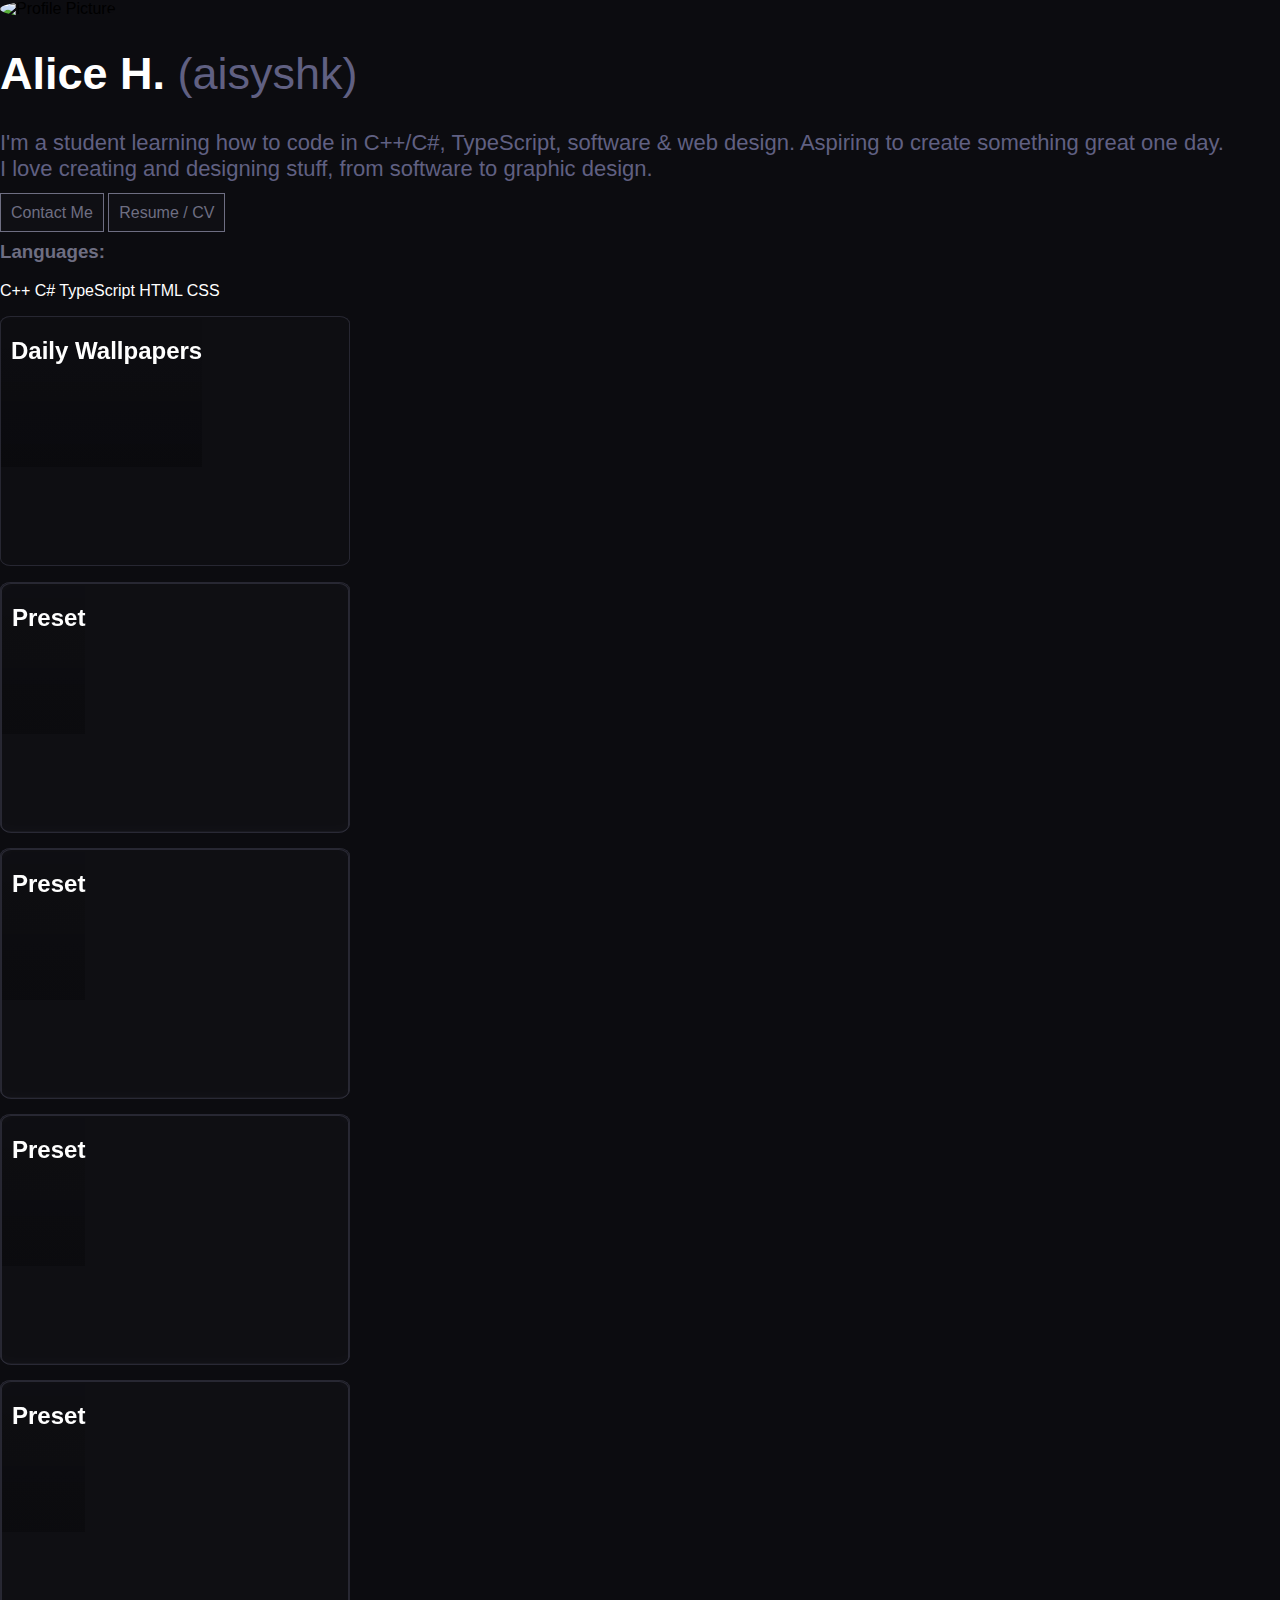
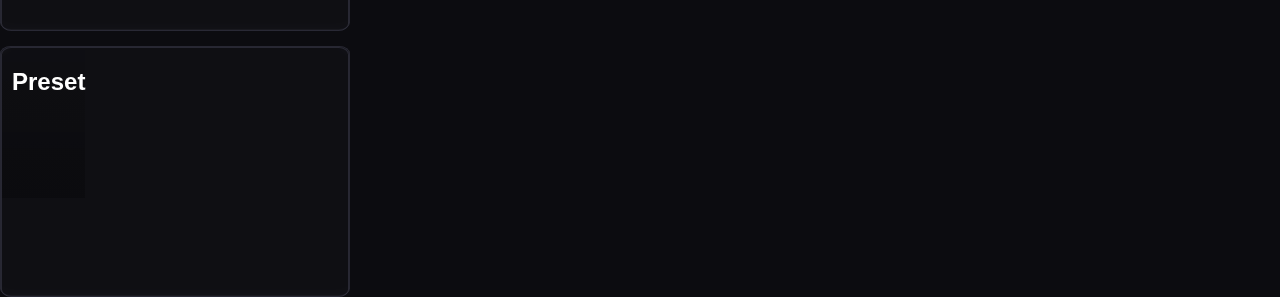
==== redesign.html @ e15595dd "another redesign" ====
<!DOCTYPE html>
<html lang="en">
<head>
    <title>aisyshk</title>
    <link rel="stylesheet" href="./css/style.css">
    <link rel="icon" type="image/x-icon" href="./content/favicon.svg" />
    <link rel="stylesheet" href="https://kit.fontawesome.com/7ba697c3a5.css" crossorigin="anonymous">
    <script src="https://kit.fontawesome.com/7ba697c3a5.js" crossorigin="anonymous"></script>
    <script src="./script/script.js" defer></script>
    <meta charset="utf-8" />
    <meta name="viewport" content="width-device-width, initial-scale=1.0" />
    <meta http-equiv="X-UA-Compatible" content="ie-edge" />
</head>
<body>
    <div class="nav">
        <div class="nav-section" id="nav-info-section">
            <div>
                <img class="avatar" alt="Profile Picture" src="https://avatars.githubusercontent.com/u/123821243?v=4" />
                <h1 id="name">Alice H. <span id="github-username">(aisyshk)</span></h1>
                <p>
                    I'm a student learning how to code in C++/C#, TypeScript, software & web design.
                    Aspiring to create something great one day.
                    <br />
                    I love creating and designing stuff, from software to graphic design.
                </p>
                <div>
                    <a class="button" href="mailto:aliceiv0321@gmail.com" target="_blank">Contact Me</a>
                    <a class="button" href="resume.html" target="_blank">Resume / CV</a>
                </div>
                <h3 style="color: var(--secondary);">Languages: </h3>
                <span class="pill" id="cpp">C++</span>
                <span class="pill" id="cs">C#</span>
                <span class="pill" id="ts">TypeScript</span>
                <span class="pill" id="html">HTML</span>
                <span class="pill" id="css">CSS</span>
            </div>
        </div>
        <div class="nav-section" id="nav-works-section">
            <div id="cards">
                <div id="dailyWallpaperCard" class="card" onclick="window.open('https://github.com/aisyshk/DailyWallpapers');">
                    <div class="card-content">
                        <h2 class="card-title">Daily Wallpapers <i class="fa-solid fa-up-right-from-square"></i></h2>
                    </div>
                </div>
                <div class="card">
                    <div id="" class="card" onclick="window.open('')">
                        <div class="card-content">
                            <h2 class="card-title">Preset <i class="fa-solid fa-up-right-from-square"></i></h2>
                        </div>
                    </div>
                </div>
                <div class="card">
                    <div id="" class="card" onclick="window.open('')">
                        <div class="card-content">
                            <h2 class="card-title">Preset <i class="fa-solid fa-up-right-from-square"></i></h2>
                        </div>
                    </div>
                </div>
                <div class="card">
                    <div id="" class="card" onclick="window.open('')">
                        <div class="card-content">
                            <h2 class="card-title">Preset <i class="fa-solid fa-up-right-from-square"></i></h2>
                        </div>
                    </div>
                </div>
                <div class="card">
                    <div id="" class="card" onclick="window.open('')">
                        <div class="card-content">
                            <h2 class="card-title">Preset <i class="fa-solid fa-up-right-from-square"></i></h2>
                        </div>
                    </div>
                </div>
                <div class="card">
                    <div id="" class="card" onclick="window.open('')">
                        <div class="card-content">
                            <h2 class="card-title">Preset <i class="fa-solid fa-up-right-from-square"></i></h2>
                        </div>
                    </div>
                </div>
            </div>
        </div>
    </div>
</body>
</html>
---- css/style.css ----
:root {
    --primary: rgb(15, 15, 20);
    --secondary: rgb(110, 110, 130);
    --background-color: rgb(12, 12, 16);
    --border-color: rgba(255, 255, 255, 0.1);
    --p-color: rgb(145, 145, 180);
    --fade-color: rgb(96, 96, 130);
    font-family: 'Segoe UI', Tahoma, Geneva, Verdana, sans-serif;
}

* {
    box-sizing: border-box;
}

body {
    background-color: var(--background-color);
    display: flex;
    flex-direction: column;
    height: 100vh;
    margin: 0px;
    overflow: hidden;
    z-index: 1;
}

h1, h2, h3, a, p, span {
    color: white;
}

p {
    color: var(--fade-color);
    font-size: 22px;
}

a {
    text-decoration: none;
}

nav {
    background-color: var(--primary);
    display: flex;
    width: 100%;
    z-index: 10;
    /*border-bottom: 1px solid var(--border-color);*/
}

nav > .nav-section {
    padding: 3rem 2rem;
    display: flex;
    gap: 1rem;
    align-items: center;
    justify-content: center;
}

#nav-avatar-section {
    flex-grow: 1;
    justify-content: flex-end;
}

#nav-about-section {
    flex-basis: calc(100%/1.65);
    /*border-left: 1px solid var(--border-color);*/
    gap: 1rem;
}

img.avatar {
    border-radius: 50%;
    height: 25vh;
}

#github-username {
    font-weight: 300;
    color: var(--fade-color);
}

#name {
    font-size: 45px;
}

#wam {
    color: var(--p-color);
}

main {
    flex-basis: calc(100%/2);
}

main > article {
    display: grid;
    height: 100%;
    grid-template-columns: 2fr 1fr;
    grid-template-rows: 2fr 1fr;
}

main > article > .article-section {
    height: 100%;
    border: 1px solid var(--border-color);
}

.button {
    color: var(--secondary);
    background-color: var(--primary);
    border: 1px solid var(--secondary);
    font-weight: 500;
    padding: 10px 10px 10px 10px;
}

.button:hover {
    color: var(--primary);
    background-color: var(--secondary);
    border: 1px solid var(--primary);
    font-weight: 500;
    padding: 15px 15px 15px 15px;
}

.icon-sm {
    height: 5vh;
    width: auto;

}

main {
    display: flex;
    flex-direction: column;
    align-items: center;
    justify-content: center;
    margin: 0;
    padding: 0;
}

#cards {
    display: flex;
    flex-wrap: wrap;
    gap: 1rem;
    max-width: calc(100% / 2);
    width: 100%;
    z-index: 3;
    padding-top: 1rem;
}

.card {
    display: flex;
    background-color: rgba(15, 15, 20, 0.5);
    backdrop-filter: blur(3px);
    border: 1px solid rgba(145, 145, 180, 0.2);
    border-radius: 3%;
    cursor: pointer;
    height: 250px;
    position: relative;
    width: 350px;
    background-size: cover;
    background-repeat: no-repeat;
}

    .card:hover::before {
        opacity: 1;
    }

    .card::before {
        background: radial-gradient( 800px circle at 40px 40px, rgba(255, 255, 255, 0.04), transparent 40% );
        border-radius: inherit;
        content: "";
        opacity: 0;
        height: 100%;
        left: 0px;
        top: 0px;
        position: absolute;
        transition: opacity 250ms;
        width: 100%;
        z-index: 2;
    }

.card-content {
    flex-wrap: wrap;
    padding: 0px 0px 0px 10px;
    height: 150px;
    background: linear-gradient(rgba(255, 255, 255, 0), rgba(2, 2, 5, 0.3));
}

.card-description {
    font-size: 16px;
}
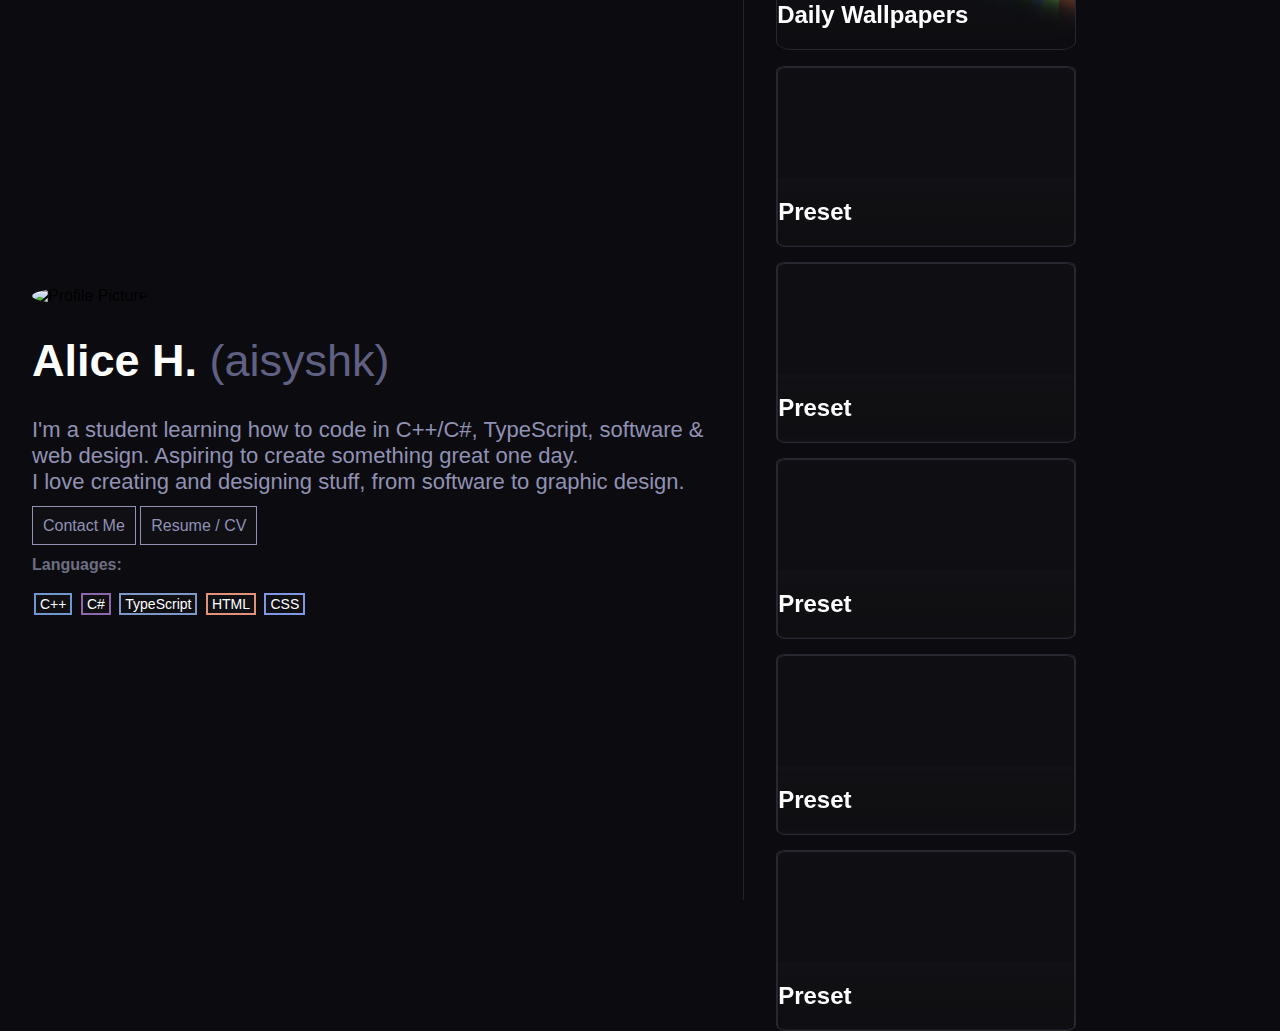
==== commit d138071a: "added unselectable and a transition" ====
--- a/redesign.html
+++ b/redesign.html
@@ -27,12 +27,12 @@
                     <a class="button" href="mailto:aliceiv0321@gmail.com" target="_blank">Contact Me</a>
                     <a class="button" href="resume.html" target="_blank">Resume / CV</a>
                 </div>
-                <h3 style="color: var(--secondary);">Languages: </h3>
-                <span class="pill" id="cpp">C++</span>
-                <span class="pill" id="cs">C#</span>
-                <span class="pill" id="ts">TypeScript</span>
-                <span class="pill" id="html">HTML</span>
-                <span class="pill" id="css">CSS</span>
+                <h4 class="unselectable" style="color: var(--secondary);">Languages: </h4>
+                <span class="pill unselectable" id="cpp">C++</span>
+                <span class="pill unselectable" id="cs">C#</span>
+                <span class="pill unselectable" id="ts">TypeScript</span>
+                <span class="pill unselectable" id="html">HTML</span>
+                <span class="pill unselectable" id="css">CSS</span>
             </div>
         </div>
         <div class="nav-section" id="nav-works-section">
--- a/css/style.css
+++ b/css/style.css
@@ -5,6 +5,11 @@
     --border-color: rgba(255, 255, 255, 0.1);
     --p-color: rgb(145, 145, 180);
     --fade-color: rgb(96, 96, 130);
+    --cpp-primary: rgb(113, 151, 209);
+    --cs-primary: rgb(140, 104, 170);
+    --ts-primary: rgb(125, 152, 198);
+    --html-primary: rgb(226, 146, 124);
+    --css-primary: rgb(127, 150, 226);
     font-family: 'Segoe UI', Tahoma, Geneva, Verdana, sans-serif;
 }
 
@@ -27,7 +32,7 @@
 }
 
 p {
-    color: var(--fade-color);
+    color: var(--p-color);
     font-size: 22px;
 }
 
@@ -35,30 +40,31 @@
     text-decoration: none;
 }
 
-nav {
-    background-color: var(--primary);
+.nav {
+    /*background-color: var(--primary);*/
     display: flex;
     width: 100%;
+    height: 100%;
     z-index: 10;
-    /*border-bottom: 1px solid var(--border-color);*/
 }
 
-nav > .nav-section {
+.nav > .nav-section {
     padding: 3rem 2rem;
     display: flex;
-    gap: 1rem;
+    gap: 2rem;
     align-items: center;
     justify-content: center;
 }
 
-#nav-avatar-section {
+#nav-info-section {
     flex-grow: 1;
     justify-content: flex-end;
+    border-right: 1px solid var(--border-color);
+    gap: 2rem;
 }
 
-#nav-about-section {
-    flex-basis: calc(100%/1.65);
-    /*border-left: 1px solid var(--border-color);*/
+#nav-works-section {
+    flex-basis: calc(100% / 1.4);
     gap: 1rem;
 }
 
@@ -80,61 +86,29 @@
     color: var(--p-color);
 }
 
-main {
-    flex-basis: calc(100%/2);
-}
-
-main > article {
-    display: grid;
-    height: 100%;
-    grid-template-columns: 2fr 1fr;
-    grid-template-rows: 2fr 1fr;
-}
-
-main > article > .article-section {
-    height: 100%;
-    border: 1px solid var(--border-color);
-}
-
 .button {
-    color: var(--secondary);
+    color: var(--p-color);
     background-color: var(--primary);
-    border: 1px solid var(--secondary);
+    border: 1px solid var(--p-color);
     font-weight: 500;
     padding: 10px 10px 10px 10px;
+    transition: 300ms;
 }
 
 .button:hover {
     color: var(--primary);
-    background-color: var(--secondary);
+    background-color: var(--p-color);
     border: 1px solid var(--primary);
     font-weight: 500;
     padding: 15px 15px 15px 15px;
-}
-
-.icon-sm {
-    height: 5vh;
-    width: auto;
-
-}
-
-main {
-    display: flex;
-    flex-direction: column;
-    align-items: center;
-    justify-content: center;
-    margin: 0;
-    padding: 0;
 }
 
 #cards {
     display: flex;
     flex-wrap: wrap;
     gap: 1rem;
-    max-width: calc(100% / 2);
+    max-width: 900px;
     width: 100%;
-    z-index: 3;
-    padding-top: 1rem;
 }
 
 .card {
@@ -144,38 +118,77 @@
     border: 1px solid rgba(145, 145, 180, 0.2);
     border-radius: 3%;
     cursor: pointer;
-    height: 250px;
+    height: 180px;
     position: relative;
-    width: 350px;
+    width: 300px;
     background-size: cover;
     background-repeat: no-repeat;
 }
 
-    .card:hover::before {
-        opacity: 1;
-    }
+.card:hover::before {
+    opacity: 1;
+}
 
-    .card::before {
-        background: radial-gradient( 800px circle at 40px 40px, rgba(255, 255, 255, 0.04), transparent 40% );
-        border-radius: inherit;
-        content: "";
-        opacity: 0;
-        height: 100%;
-        left: 0px;
-        top: 0px;
-        position: absolute;
-        transition: opacity 250ms;
-        width: 100%;
-        z-index: 2;
-    }
+.card::before {
+    background: radial-gradient( 800px circle at 40px 40px, rgba(255, 255, 255, 0.04), transparent 40% );
+    border-radius: inherit;
+    content: "";
+    opacity: 0;
+    height: 100%;
+    left: 0px;
+    top: 0px;
+    position: absolute;
+    transition: opacity 250ms;
+    width: 100%;
+    z-index: 2;
+}
 
 .card-content {
-    flex-wrap: wrap;
-    padding: 0px 0px 0px 10px;
-    height: 150px;
-    background: linear-gradient(rgba(255, 255, 255, 0), rgba(2, 2, 5, 0.3));
+    align-self: flex-end;
+    width: 100%;
+    background: linear-gradient(rgba(255, 255, 255, 0.01), rgba(10, 10, 15, 0.2));
 }
 
-.card-description {
-    font-size: 16px;
+.pill {
+    font-size: 14px;
+    padding: 1px 4px 1px 4px;
+    background-color: var(--primary);
+    margin: 2px;
+    margin-top: 2px;
+}
+
+.unselectable {
+    -webkit-touch-callout: none;
+    -webkit-user-select: none;
+    -khtml-user-select: none;
+    -moz-user-select: none;
+    -ms-user-select: none;
+    user-select: none;
+}
+
+#cpp {
+    border: 2px solid var(--cpp-primary);
+}
+
+#cs {
+    border: 2px solid var(--cs-primary);
+}
+
+#ts {
+    border: 2px solid var(--ts-primary);
+}
+
+#html {
+    border: 2px solid var(--html-primary);
+}
+
+#css {
+    border: 2px solid var(--css-primary);
+}
+
+#dailyWallpaperCard {
+    background-image: url('../content/cards/dailyWallpaperCard.png');
+    background-repeat: no-repeat;
+    background-size: cover;
+    border-radius: 5%;
 }